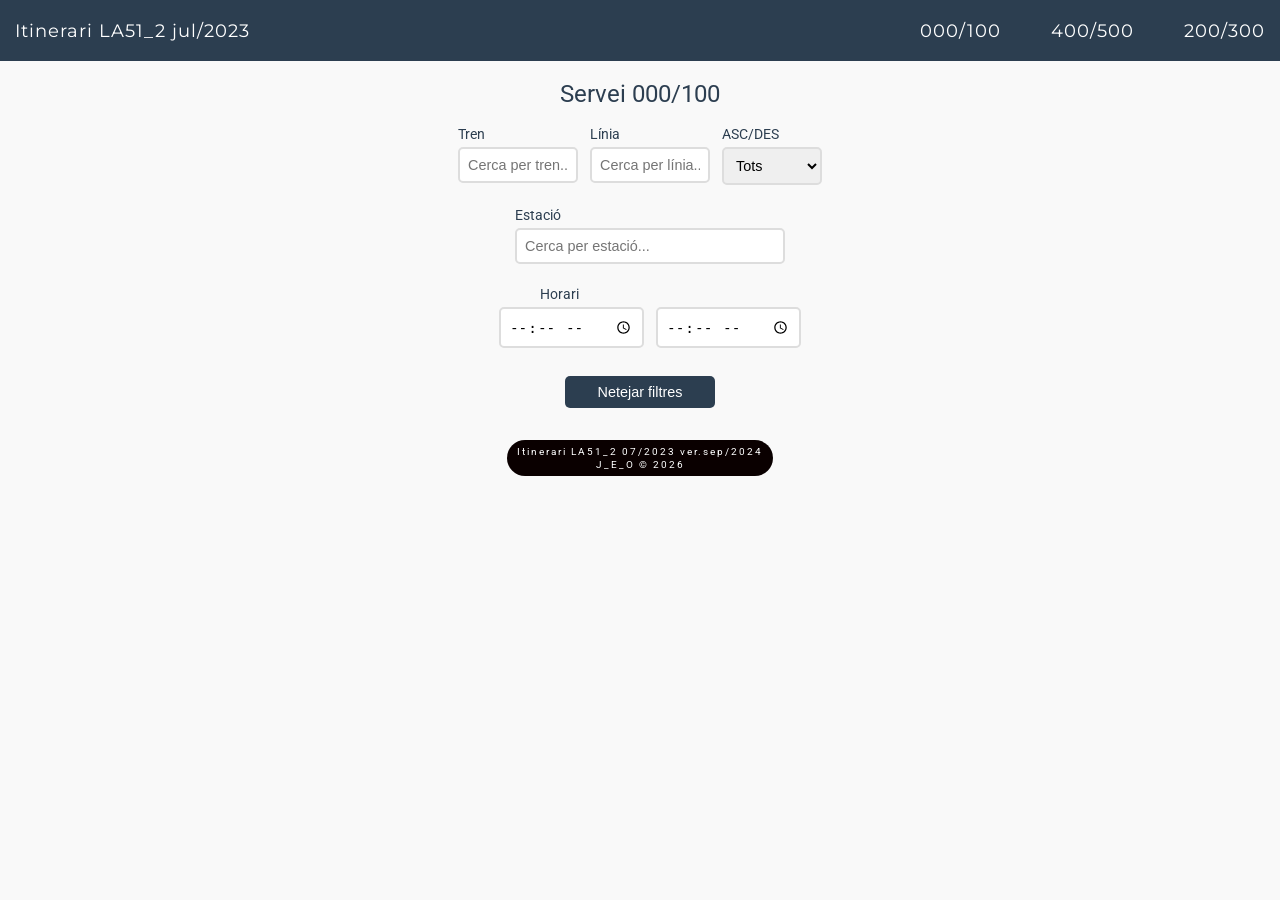
==== index.html @ fcb37147 "Add files via upload" ====
<!DOCTYPE html>
<html lang="ca">
<head>
    <meta charset="UTF-8">
    <meta name="viewport" content="width=device-width, initial-scale=1.0">
    <title>Itinerari LA51_2 07/2023 ver.sep/2024</title>
    <link rel="stylesheet" href="https://fonts.googleapis.com/css2?family=Roboto:wght@200..700&display=swap">
    <link rel="stylesheet" href="https://fonts.googleapis.com/css?family=Montserrat%3A400%2C700%7CBitter%3A400%2C700&display=swap">
    <link rel="stylesheet" href="styles.css">
    <link rel="stylesheet" href="menu.css"> <!-- Estils del menú -->
</head>
<body>
    <!-- Menú reutilitzable -->
    <div class="navbar">
        <a href="index.html" style="font-weight: 400;">Itinerari LA51_2 jul/2023</a>
        <div class="menu-toggle" id="menu-toggle">
            <div></div>
            <div></div>
            <div></div>
        </div>
        <div class="menu" id="menu">
            <a href="#" data-file="itinerari_LA51_2_0_1_asc_desc.json">000/100</a>
            <a href="#" data-file="itinerari_LA51_2_4_5_asc_desc.json">400/500</a>
            <a href="#" data-file="itinerari_LA51_2_2_3_asc_desc.json">200/300</a>
        </div>
    </div>
    <h1 style="text-align: center;">Servei 000/100</h1>
    
    <div class="search-container">
        <div class="form-row">
            <div class="form-group">
                <label for="tren">Tren</label>
                <input type="text" id="tren" placeholder="Cerca per tren..." aria-label="Cerca per número de tren">
            </div>

            <div class="form-group">
                <label for="linia">Línia</label>
                <input type="text" id="linia" placeholder="Cerca per línia..." aria-label="Cerca per línia de tren">
            </div>

            <div class="form-group">
                <label for="ad">ASC/DES</label>
                <select id="ad" aria-label="Selecciona Anada o Destí" onchange="updateTableTitle()">
                    <option value="">Tots</option>
                    <option value="A">Ascendent</option>
                    <option value="D">Descendent</option>
                </select>
            </div>
        </div>

        <div class="form-group">
            <label for="estacio">Estació</label>
            <input list="estacions" id="estacio" placeholder="Cerca per estació..." aria-label="Cerca per estació">
            <datalist id="estacions">
            </datalist>
        </div>

        <div class="form-group">
            <label>Horari</label>
            <div class="time-range">
                <div class="time-input">
                    <input type="time" id="horaInici" aria-label="Hora inici">
                </div>
                <div class="time-input">
                    <input type="time" id="horaFi" aria-label="Hora fi">
                </div>
            </div>
        </div>

        <button class="clear-filters" id="clearFilters">Netejar filtres</button>
    </div>

    <div class="loading" id="loading">Carregant...</div>
    <div class="error-message" id="errorMessage"></div>
    
    <div class="result-container" id="resultContainer">
        <table id="resultats">
            <h2 id="table-title" style="text-align: center;">Resultats</h2>
            <thead>
                <tr>
                    <th class="row-number">#</th>
                    <th>A/D</th>
                    <th>Tren</th>
                    <th>Estació</th>
                    <th>Hora</th>
                    <th>Línia</th>
                    <th class="extra-col">Torn</th>
                    <th class="extra-col">Tren_S</th>
                </tr>
            </thead>
            <tbody>
                <tr class="no-results">
                    <td colspan="6">Introdueix algun criteri de cerca.</td>
                </tr>
            </tbody>
        </table>
    </div>
    
    <footer>
        Itinerari LA51_2 07/2023 ver.sep/2024<br>
        J_E_O © <span id="current-year"></span>  
    </footer>
    <script src="menu.js"></script> <!-- Comportament del menú -->
    <script src="script.js"></script>
</body>
</html>
---- styles.css ----
:root {
    --primary-color: #2c3e50;
    --secondary-color: #3498db;
    --background-color: #f9f9f9;
    --error-color: #e74c3c;
    --success-color: #2ecc71;
}

body {
    font-family: 'Roboto', Arial, sans-serif;
    max-width: 600px;
    margin: auto;
    padding: 20px;
    background-color: var(--background-color);
    color: var(--primary-color);
}

h1 {
    font-family: 'Roboto', Arial, sans-serif;
    text-align: center;
    font-size: 1.5rem;
    font-weight: 400;
    margin-top: 60px;
    margin-bottom: 1rem;
}

h2 {
    /*font-family: 'Roboto', Arial, sans-serif;*/
    text-align: center;
    font-size: 1.4rem;
    font-weight: 400;
   /* margin-top: 50px;*/
    margin-bottom: 1rem;
}

.search-container {
    display: flex;
    flex-direction: column;
    align-items: center;
    gap: 1rem;
    margin-bottom: 2rem;
    width: 100%;
}

label {
    margin-bottom: 0.25rem;
    font-weight: normal;
    font-size: 0.9rem;
}

input, select {
    width: 100%;
    padding: 0.5rem;
    margin: 0.25rem 0;
    border: 2px solid #ddd;
    border-radius: 5px;
    transition: border-color 0.3s ease;
    font-size: 0.9rem;
}

input:focus, select:focus {
    outline: none;
    border-color: var(--secondary-color);
    box-shadow: 0 0 5px rgba(52, 152, 219, 0.3);
}

.result-container {
    background: white;
    padding: 5px 10px 5px 10px;
    border-radius: 10px;
    box-shadow: 0 0 10px rgba(0, 0, 0, 0.1);
    margin-top: 20px;
    display: none;
}

.result-container.visible {
    display: block;
    animation: fadeIn 0.3s ease;
}

.highlighted-time {
    color: #cc220f; /* Color rojo, puedes cambiarlo al que prefieras */
    font-weight: bold;
    font-size: 0.6rem;
}

table {
    width: 100%;
    border-collapse: collapse;
    margin-top: 20px;
}

th, td {
    border: 1px solid #ddd;
    padding: 5px 5px 5px 5px;
    text-align: center;                   
    font-size: .9rem;
    font-weight: 400;
    letter-spacing: 0.1rem;   
}

th {
    background-color: var(--primary-color);
    color: white;
}

tr:nth-child(even) {
    background-color: #f8f9fa;
}

.loading {
    text-align: center;
    padding: 2rem;
    display: none;
}

.loading.visible {
    display: block;
}

.error-message {
    color: var(--error-color);
    padding: 1rem;
    border: 1px solid var(--error-color);
    border-radius: 5px;
    margin: 1rem 0;
    display: none;
}

.no-results {
    text-align: center;
    padding: 2rem;
    color: var(--primary-color);
}

.clear-filters {
    padding: 0.5rem 1rem;
    background-color: var(--primary-color);
    color: white;
    border: none;
    border-radius: 5px;
    cursor: pointer;
    transition: background-color 0.3s ease;
    width: 150px;
    font-size: 0.9rem;
    align-self: center;
    margin-top: 0.5rem;
}

.clear-filters:hover {
    background-color: var(--secondary-color);
}

@keyframes fadeIn {
    from { opacity: 0; }
    to { opacity: 1; }
}

.time-range {
    display: flex;
    gap: 2rem;
    width: 200px;
    justify-content: center;
}

.time-input {
    flex: 1;
}

.invalid-time {
    border-color: var(--error-color);
}
.form-row {
    display: flex;
    gap: 2rem;
    width: 100%;
    justify-content: center;
}

.form-row .form-group {
    flex: 1;
    max-width: 100px;
}

.form-group select {
    width: 100%;
    padding: 0.5rem;
    margin: 0.25rem 0;
    border: 2px solid #ddd;
    border-radius: 5px;
    transition: border-color 0.3s ease;
    font-size: 0.9rem;
}

.form-group select:focus {
    outline: none;
    border-color: var(--secondary-color);
    box-shadow: 0 0 5px rgba(52, 152, 219, 0.3);
}

#loadMoreButton {
    background-color: var(--primary-color);
    color: white;
    border: none;
    border-radius: 5px;
    padding: 0.5rem 0.5rem;
    cursor: pointer;
    transition: background-color 0.3s ease;
    margin-top: 1rem;
    width: fit-content;
    letter-spacing: 0.05rem;
}

#loadMoreButton:hover {
    background-color: var(--secondary-color);
}

footer {
    /*margin-top: 30px;*/
    background-color: #0a0000;
    color: white;
    padding: 5px 10px;
    border-radius: 30px;
    text-align: center;
    font-size: 0.65em;
    letter-spacing: 2px;
    width: fit-content;
    margin-bottom: 20px;
    margin-top: 20px;
    margin-left: auto;
    margin-right: auto;
}

/* Por defecto, ocultar las columnas extra */
.extra-col {
    display: none;
}

/* Estilos para la columna de numeración */
.row-number {
    width: 2.5rem;
    min-width: 2.5rem;
    text-align: center;
    padding: 5px 2px !important;
    background-color: #f8f9fa;
    letter-spacing: normal !important;
}

th.row-number {
    background-color: var(--primary-color);
}

/* Optimización para móviles */

/* Mostrar columnas extra en pantallas de PC o en móviles en orientación horizontal */
@media only screen and (min-width: 768px), only screen and (orientation: landscape) {
    .extra-col {
        display: table-cell;
    }
}
@media screen and (max-width: 768px) {
    body {
        padding: 10px;
    }

    .result-container {
        padding: 5px;
    }

    table {
        font-size: 0.8rem;
    }

    th, td {
        padding: 4px 2px;
        letter-spacing: 0.05rem;
    }

    .row-number {
        width: 2rem;
        min-width: 2rem;
        padding: 4px 1px !important;
    }

    /* Ajustar el tamaño de las demás columnas en móvil */
    td:nth-child(2), th:nth-child(2) { /* A/D */
        max-width: 2.5rem;
    }
    
    td:nth-child(3), th:nth-child(3) { /* Tren */
        max-width: 4rem;
    }
}

/* Para asegurar scroll horizontal suave en móviles */
.result-container {
    overflow-x: auto;
    -webkit-overflow-scrolling: touch;
}
---- menu.css ----
.navbar {
    position: absolute; /* Fa que el menú quedi fixat al viewport */
    top: 0;
    left: 0;
    width: 100%; /* Amplada completa per al menú */
    background-color: #2c3e50;
    display: flex;
    justify-content: space-between;
    align-items: center;
    padding: 10px 0 10px 0;
    /*z-index: 1000; /* Assegura que quedi per sobre d'altres elements */
}
.navbar a {
    color: white;
    text-decoration: none;
    letter-spacing: 1px;
    padding: 10px 15px;
    font-family: Montserrat;
    font-weight: 400;
    font-size: 1.1rem;
}
.navbar a:hover {
    background-color: #2c3e50;
}
.menu-toggle {
    display: none;
    flex-direction: column;
    cursor: pointer;
    padding-right: 15px;
}
.menu-toggle div {
    width: 25px;
    height: 3px;
    background-color: white;
    margin: 3px 0;
    transition: 0.3s;
}
.menu-toggle.active div:nth-child(1) {
    transform: rotate(45deg) translate(5px, 5px);
}
.menu-toggle.active div:nth-child(2) {
    opacity: 0;
}
.menu-toggle.active div:nth-child(3) {
    transform: rotate(-45deg) translate(5px, -5px);
}
.menu {
    display: flex;
    gap: 20px;
}
@media (max-width: 768px) {
    .menu {
        position: fixed;
        top: 0;
        left: -150px;
        flex-direction: column;
        width: 150px;
        height: 100%;
        background-color: #2c3e50;
        padding-top: 60px;
        transition: 0.3s;
        z-index: 1000;
    }
    .menu a {
        padding: 15px 20px;
        border-bottom: 1px solid white;
    }
    .menu.active {
        left: 0;
    }
    .menu-toggle {
        display: flex;
    }
}
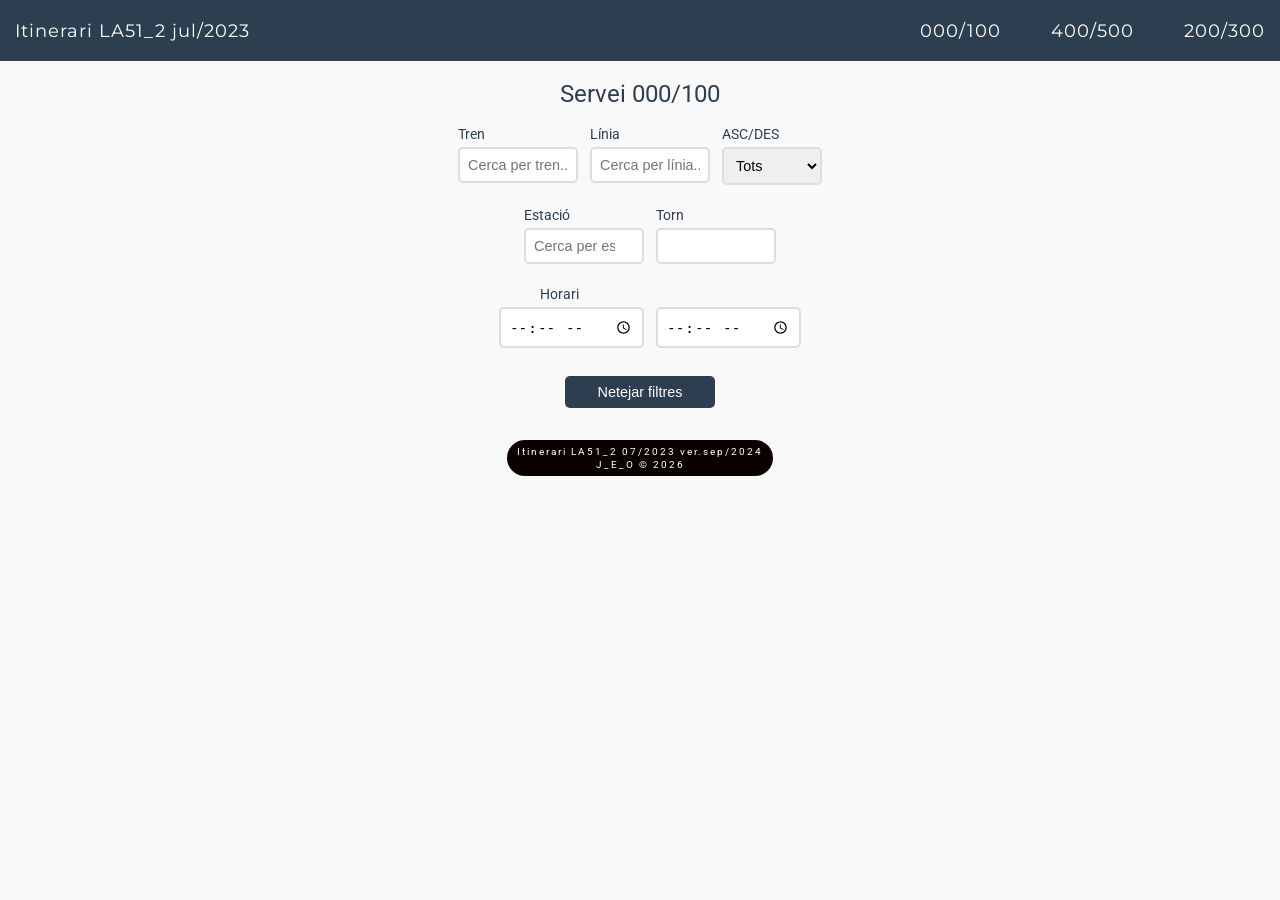
==== commit bcf0beb4: "Add files via upload" ====
--- a/index.html
+++ b/index.html
@@ -47,12 +47,17 @@
                 </select>
             </div>
         </div>
+        <div class="form-row">
+            <div class="form-group">
+                <label for="estacio">Estació</label>
+                <input list="estacions" id="estacio" placeholder="Cerca per estació..." aria-label="Cerca per estació">
+                <datalist id="estacions"></datalist>
+            </div>
 
-        <div class="form-group">
-            <label for="estacio">Estació</label>
-            <input list="estacions" id="estacio" placeholder="Cerca per estació..." aria-label="Cerca per estació">
-            <datalist id="estacions">
-            </datalist>
+            <div class="form-group">
+                <label for="torn">Torn</label>
+                <input type="text" id="torn" name="torn">
+            </div>
         </div>
 
         <div class="form-group">
--- a/styles.css
+++ b/styles.css
@@ -235,6 +235,19 @@
 .extra-col {
     display: none;
 }
+/* Todos los enlaces dentro de elementos que tengan la clase extra-col
+recibirán los mismos estilos que definiste para .train-link.*/
+.extra-col a {
+    color: rgb(46, 46, 78);
+    text-decoration: none;
+    border-bottom: 1px dashed rgb(46, 46, 78);
+    cursor: pointer;
+}
+
+.extra-col a:hover {
+    border-bottom: 1px solid rgb(46, 46, 78);
+    color: var(--secondary-color);
+}
 
 /* Estilos para la columna de numeración */
 .row-number {
@@ -297,3 +310,15 @@
     overflow-x: auto;
     -webkit-overflow-scrolling: touch;
 }
+
+a.train-link {
+    color: rgb(46, 46, 78);
+    text-decoration: none;
+    border-bottom: 1px dashed rgb(46, 46, 78);
+    cursor: pointer;
+}
+
+a.train-link:hover {
+    border-bottom: 1px solid rgb(46, 46, 78);
+    color: var(--secondary-color);
+}
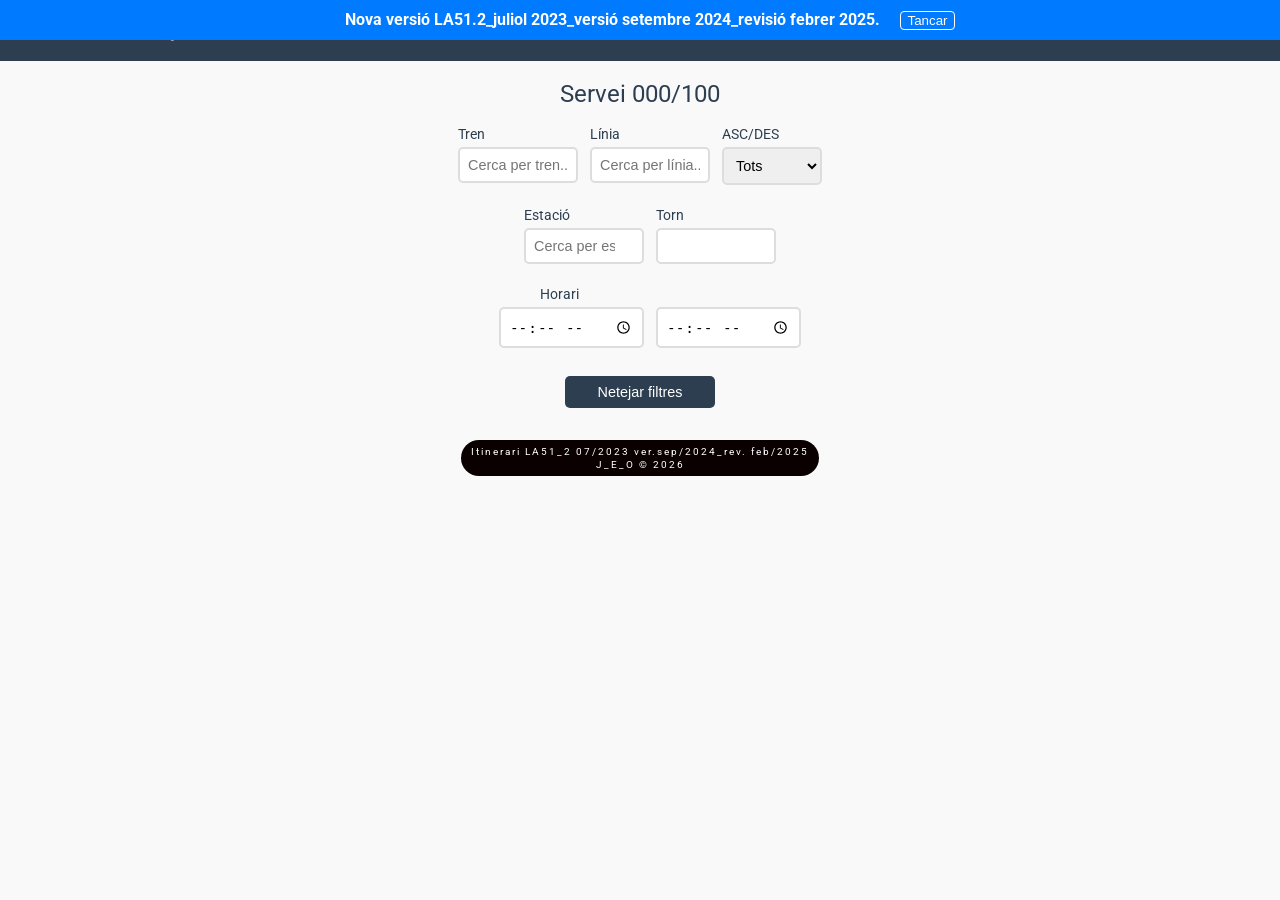
==== commit 6868d31a: "Add files via upload" ====
--- a/index.html
+++ b/index.html
@@ -12,7 +12,7 @@
 <body>
     <!-- Menú reutilitzable -->
     <div class="navbar">
-        <a href="index.html" style="font-weight: 400;">Itinerari LA51_2 jul/2023</a>
+        <a href="index.html" class="navbar-title">Itinerari LA51_2 jul/2023</a>
         <div class="menu-toggle" id="menu-toggle">
             <div></div>
             <div></div>
@@ -24,7 +24,7 @@
             <a href="#" data-file="itinerari_LA51_2_2_3_asc_desc.json">200/300</a>
         </div>
     </div>
-    <h1 style="text-align: center;">Servei 000/100</h1>
+    <h1 class="centered-title">Servei 000/100</h1>
     
     <div class="search-container">
         <div class="form-row">
@@ -80,7 +80,7 @@
     
     <div class="result-container" id="resultContainer">
         <table id="resultats">
-            <h2 id="table-title" style="text-align: center;">Resultats</h2>
+            <h2 id="table-title" class="centered-text">Resultats</h2>
             <thead>
                 <tr>
                     <th class="row-number">#</th>
@@ -100,10 +100,14 @@
             </tbody>
         </table>
     </div>
+    <div id="new-version-alert" style="display:none; position:fixed; top:0; left:0; width:100%; background:#007aff; color:white; text-align:center; padding:10px; z-index:9999; font-weight:bold;">
+    Nova versió LA51.2_juliol 2023_versió setembre 2024_revisió febrer 2025.
+    <button id="close-version-alert" style="margin-left:1rem; background:none; border:1px solid white; color:white; border-radius:4px; cursor:pointer;">Tancar</button>
+    </div>
     
     <footer>
-        Itinerari LA51_2 07/2023 ver.sep/2024<br>
-        J_E_O © <span id="current-year"></span>  
+        Itinerari LA51_2 07/2023 ver.sep/2024_rev. feb/2025<br>
+        J_E_O © <span id="current-year"></span>
     </footer>
     <script src="menu.js"></script> <!-- Comportament del menú -->
     <script src="script.js"></script>
--- a/styles.css
+++ b/styles.css
@@ -33,6 +33,14 @@
     margin-bottom: 1rem;
 }
 
+.navbar-title {
+    font-weight: 400;
+}
+
+.centered-title {
+    text-align: center;
+}
+
 .search-container {
     display: flex;
     flex-direction: column;
@@ -84,6 +92,23 @@
     font-size: 0.6rem;
 }
 
+.highlighted-green {
+    background-color: #c8f7c5; /* Verd clar */
+}
+
+.linia-m-row {
+    color: #888888 !important;
+}
+
+.linia-m-row td {
+    color: #888888 !important;
+}
+
+/* Si también quieres que los enlaces mantengan el color gris */
+.linia-m-row a {
+    color: #888888 !important;
+}
+
 table {
     width: 100%;
     border-collapse: collapse;
@@ -308,7 +333,6 @@
 /* Para asegurar scroll horizontal suave en móviles */
 .result-container {
     overflow-x: auto;
-    -webkit-overflow-scrolling: touch;
 }
 
 a.train-link {
@@ -322,3 +346,8 @@
     border-bottom: 1px solid rgb(46, 46, 78);
     color: var(--secondary-color);
 }
+
+/* Add this at the end of your CSS file */
+.centered-text {
+    text-align: center;
+}
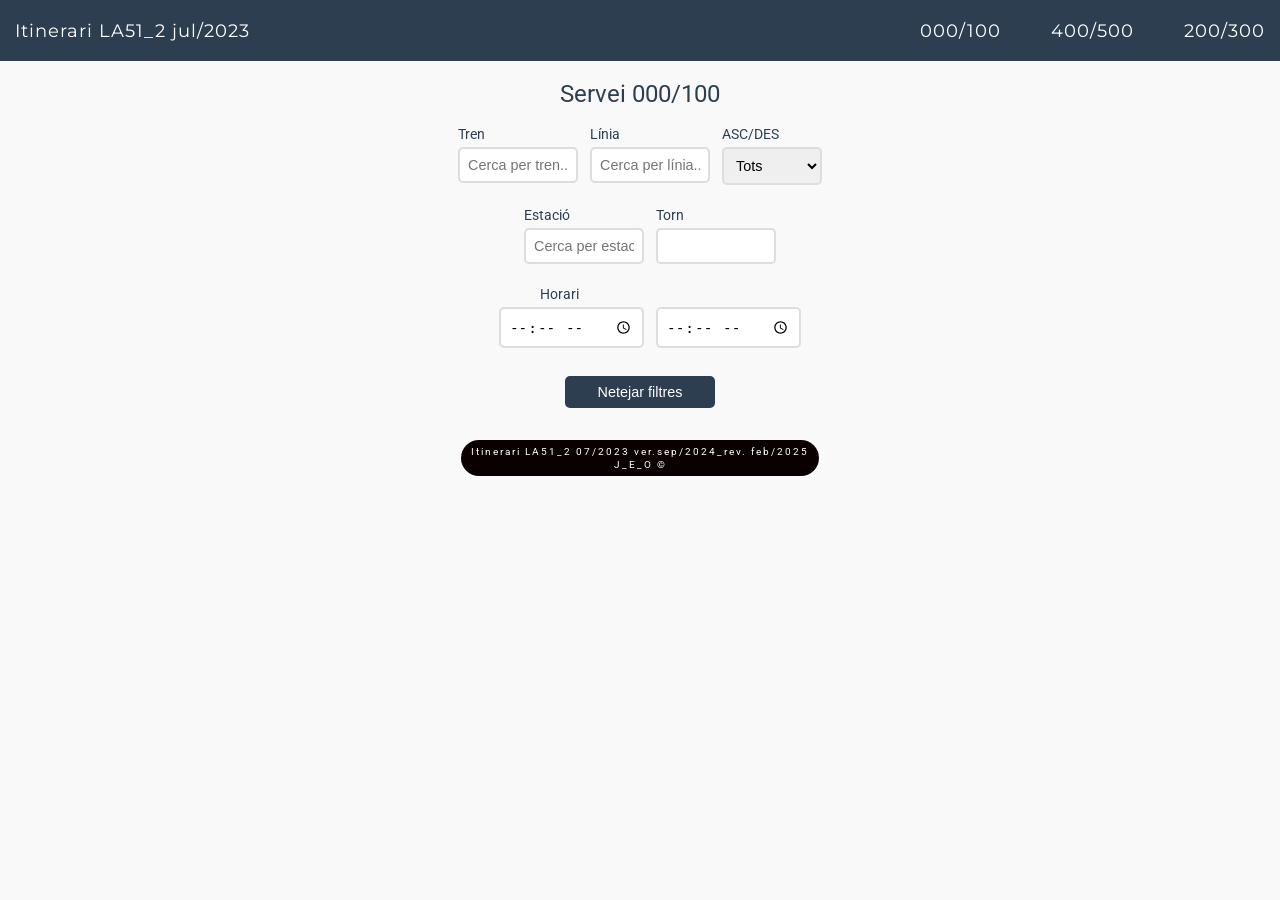
==== commit 75e879c1: "Eliminar el aviso de nueva versión y corregir un error en la función de filtrado de horas" ====
--- a/index.html
+++ b/index.html
@@ -1,6 +1,15 @@
 <!DOCTYPE html>
 <html lang="ca">
 <head>
+<!-- Google tag (gtag.js) -->
+<script async src="https://www.googletagmanager.com/gtag/js?id=G-6CHCYVEYTN"></script>
+<script>
+  window.dataLayer = window.dataLayer || [];
+  function gtag(){dataLayer.push(arguments);}
+  gtag('js', new Date());
+
+  gtag('config', 'G-6CHCYVEYTN');
+</script>
     <meta charset="UTF-8">
     <meta name="viewport" content="width=device-width, initial-scale=1.0">
     <title>Itinerari LA51_2 07/2023 ver.sep/2024</title>
@@ -100,10 +109,6 @@
             </tbody>
         </table>
     </div>
-    <div id="new-version-alert" style="display:none; position:fixed; top:0; left:0; width:100%; background:#007aff; color:white; text-align:center; padding:10px; z-index:9999; font-weight:bold;">
-    Nova versió LA51.2_juliol 2023_versió setembre 2024_revisió febrer 2025.
-    <button id="close-version-alert" style="margin-left:1rem; background:none; border:1px solid white; color:white; border-radius:4px; cursor:pointer;">Tancar</button>
-    </div>
     
     <footer>
         Itinerari LA51_2 07/2023 ver.sep/2024_rev. feb/2025<br>
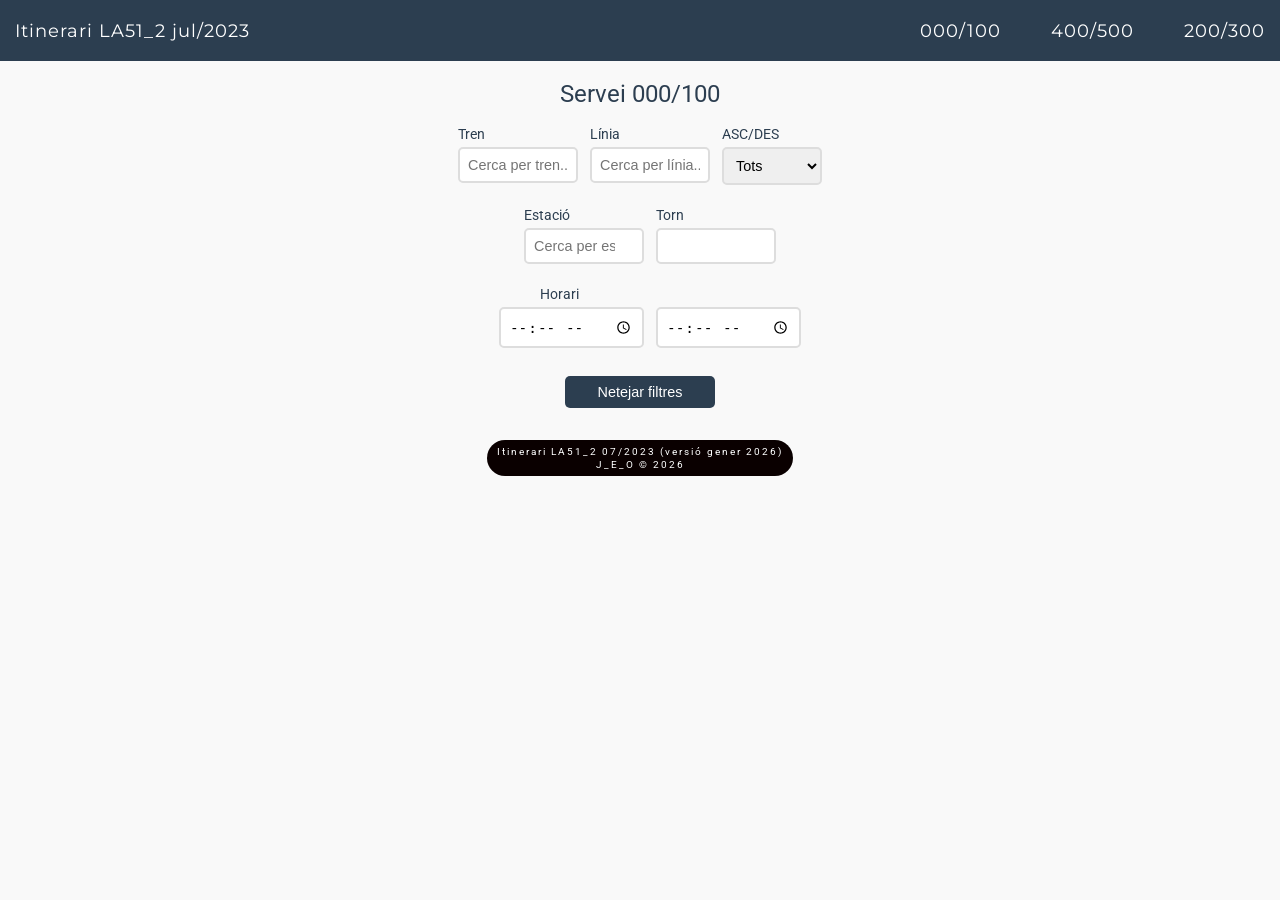
==== commit 85aa8b79: "Refactor code structure for improved readability and maintainability" ====
--- a/index.html
+++ b/index.html
@@ -12,7 +12,7 @@
 </script>
     <meta charset="UTF-8">
     <meta name="viewport" content="width=device-width, initial-scale=1.0">
-    <title>Itinerari LA51_2 07/2023 ver.sep/2024</title>
+    <title>Itinerari LA51_2 07/2023 (versió gener 2026)</title>
     <link rel="stylesheet" href="https://fonts.googleapis.com/css2?family=Roboto:wght@200..700&display=swap">
     <link rel="stylesheet" href="https://fonts.googleapis.com/css?family=Montserrat%3A400%2C700%7CBitter%3A400%2C700&display=swap">
     <link rel="stylesheet" href="styles.css">
@@ -111,7 +111,7 @@
     </div>
     
     <footer>
-        Itinerari LA51_2 07/2023 ver.sep/2024_rev. feb/2025<br>
+        Itinerari LA51_2 07/2023 (versió gener 2026)<br>
         J_E_O © <span id="current-year"></span>
     </footer>
     <script src="menu.js"></script> <!-- Comportament del menú -->
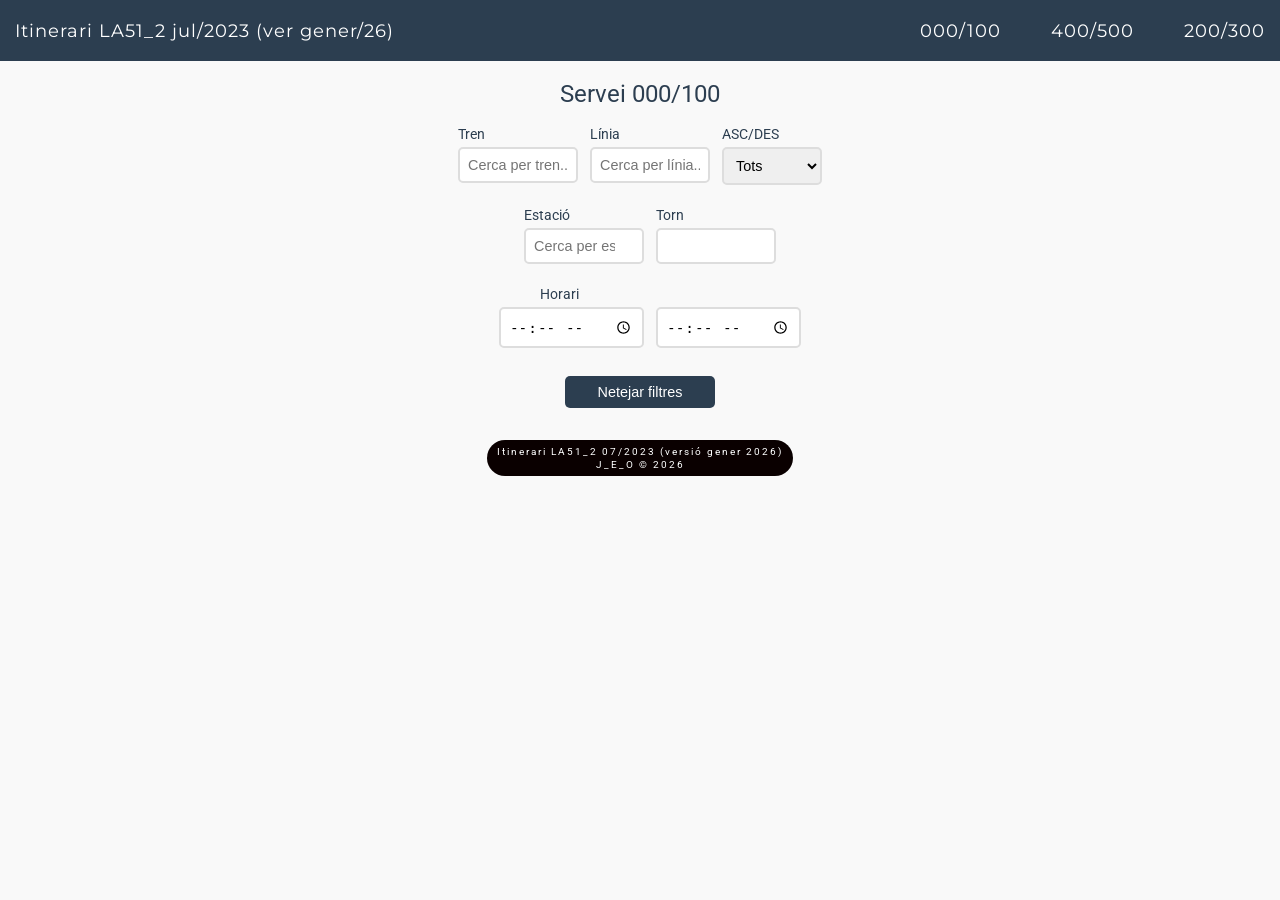
==== commit 49d17843: "Refactor code structure for improved readability and maintainability" ====
--- a/index.html
+++ b/index.html
@@ -12,7 +12,7 @@
 </script>
     <meta charset="UTF-8">
     <meta name="viewport" content="width=device-width, initial-scale=1.0">
-    <title>Itinerari LA51_2 07/2023 (versió gener 2026)</title>
+    <title>Itinerari LA51_2 07/2023</title>
     <link rel="stylesheet" href="https://fonts.googleapis.com/css2?family=Roboto:wght@200..700&display=swap">
     <link rel="stylesheet" href="https://fonts.googleapis.com/css?family=Montserrat%3A400%2C700%7CBitter%3A400%2C700&display=swap">
     <link rel="stylesheet" href="styles.css">
@@ -21,7 +21,7 @@
 <body>
     <!-- Menú reutilitzable -->
     <div class="navbar">
-        <a href="index.html" class="navbar-title">Itinerari LA51_2 jul/2023</a>
+        <a href="index.html" class="navbar-title">Itinerari LA51_2 jul/2023 (ver gener/26)</a>
         <div class="menu-toggle" id="menu-toggle">
             <div></div>
             <div></div>
